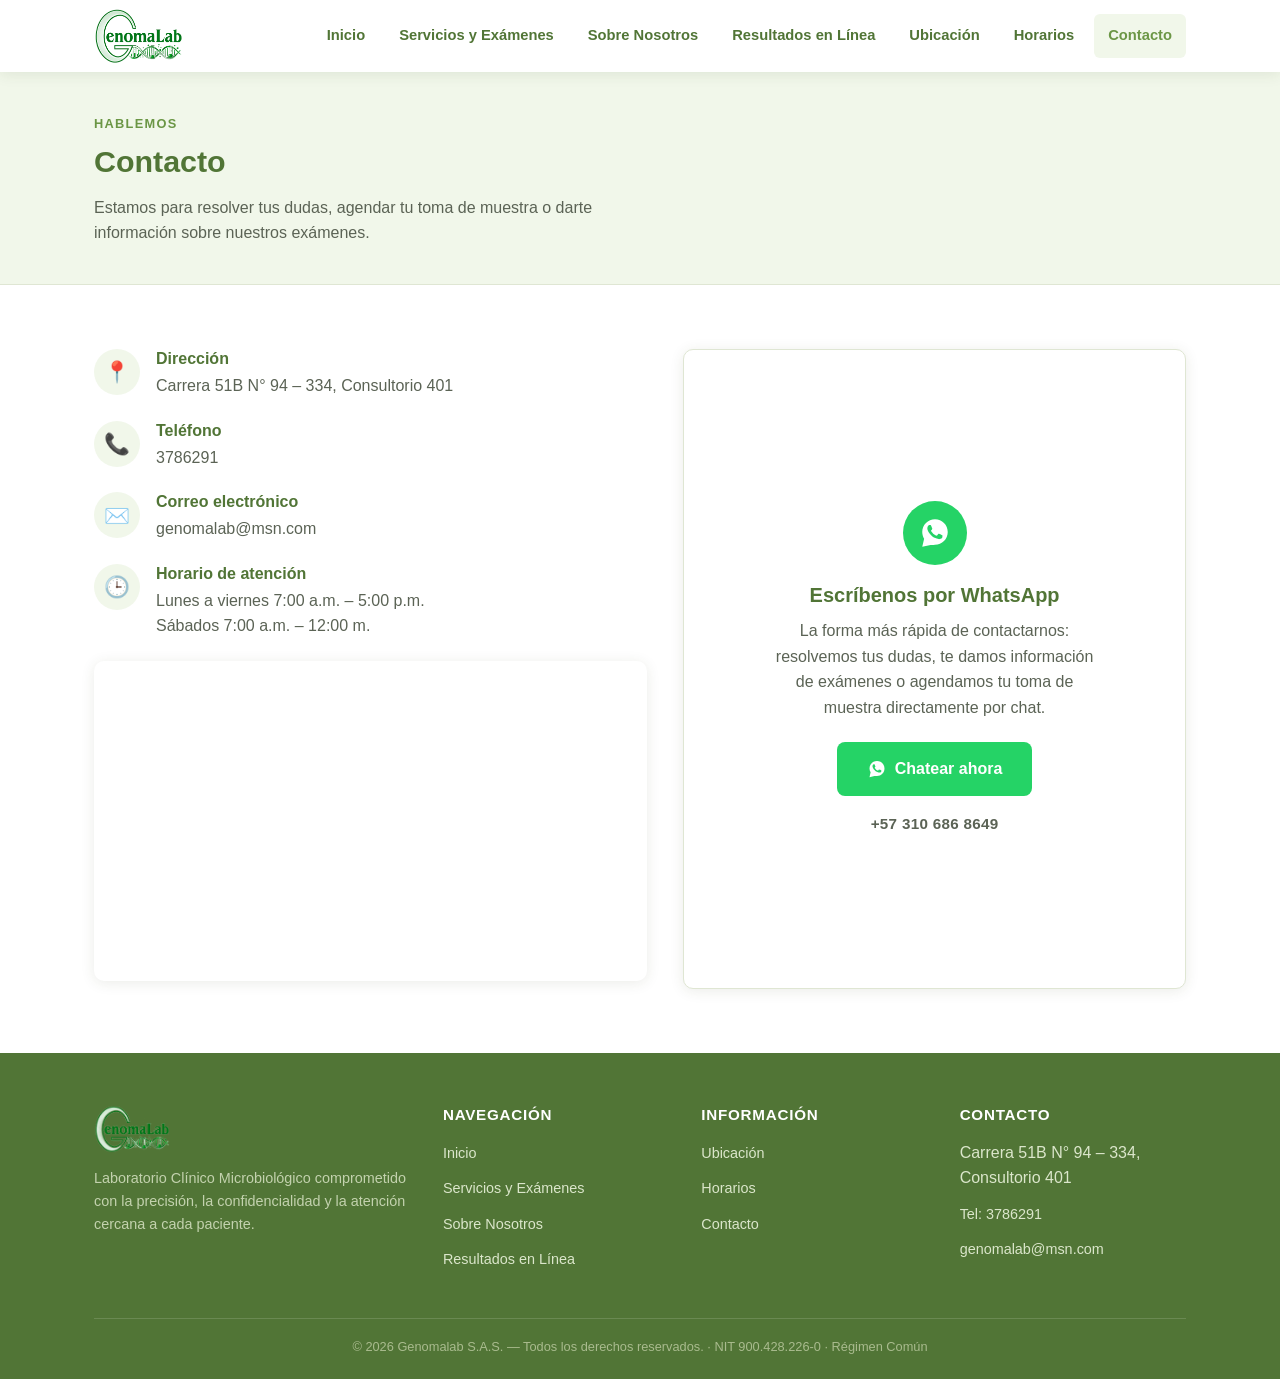
==== contacto.html @ b73cd080 "Add files via upload" ====
<!DOCTYPE html>
<html lang="es">
<head>
<meta charset="UTF-8">
<meta name="viewport" content="width=device-width, initial-scale=1.0">
<title>Contacto | Genomalab S.A.S.</title>
<meta name="description" content="Contáctanos: Carrera 51B N° 94 – 334, Consultorio 401. Teléfono 3786291. Correo genomalab@msn.com.">
<link rel="stylesheet" href="css/style.css">
</head>
<body>
  <header class="site-header">
    <div class="nav-wrap">
      <a href="index.html" class="brand">
        <img src="img/genomalab_logo.png" alt="Genomalab S.A.S. — Laboratorio Clínico Microbiológico">
      </a>
      <input type="checkbox" id="nav-toggle" class="nav-toggle">
      <label for="nav-toggle" class="nav-toggle-label" aria-label="Abrir menú"><span></span></label>
      <nav class="main-nav">
        <ul>
          <li><a href="index.html">Inicio</a></li>
          <li><a href="servicios.html">Servicios y Exámenes</a></li>
          <li><a href="sobre-nosotros.html">Sobre Nosotros</a></li>
          <li><a href="resultados.html">Resultados en Línea</a></li>
          <li><a href="ubicacion.html">Ubicación</a></li>
          <li><a href="horarios.html">Horarios</a></li>
          <li><a href="contacto.html" class="active">Contacto</a></li>
        </ul>
      </nav>
    </div>
  </header>


  <div class="page-hero">
    <div class="container">
      <span class="eyebrow">Hablemos</span>
      <h1>Contacto</h1>
      <p>Estamos para resolver tus dudas, agendar tu toma de muestra o darte información sobre nuestros exámenes.</p>
    </div>
  </div>

  <section>
    <div class="container contact-grid">
      <div>
        <div class="contact-item">
          <div class="icon-badge">📍</div>
          <div><h4>Dirección</h4><p>Carrera 51B N° 94 – 334, Consultorio 401</p></div>
        </div>
        <div class="contact-item">
          <div class="icon-badge">📞</div>
          <div><h4>Teléfono</h4><p><a href="tel:3786291">3786291</a></p></div>
        </div>
        <div class="contact-item">
          <div class="icon-badge">✉️</div>
          <div><h4>Correo electrónico</h4><p><a href="mailto:genomalab@msn.com">genomalab@msn.com</a></p></div>
        </div>
        <div class="contact-item">
          <div class="icon-badge">🕒</div>
          <div><h4>Horario de atención</h4><p>Lunes a viernes 7:00 a.m. – 5:00 p.m.<br>Sábados 7:00 a.m. – 12:00 m.</p></div>
        </div>
        <iframe class="map-frame" loading="lazy" src="https://maps.google.com/maps?q=Carrera+51B+N°+94+–+334,+Consultorio+401&output=embed"></iframe>
      </div>

      <div class="whatsapp-box">
        <div class="whatsapp-icon">
          <svg viewBox="0 0 32 32" width="34" height="34" fill="#ffffff" aria-hidden="true">
            <path d="M16.004 3C9.377 3 4 8.373 4 15c0 2.32.65 4.487 1.777 6.33L4 29l7.86-1.74A11.93 11.93 0 0 0 16.004 27C22.63 27 28 21.627 28 15S22.63 3 16.004 3zm6.98 16.98c-.297.836-1.47 1.53-2.4 1.73-.638.135-1.47.243-4.27-.916-3.58-1.483-5.89-5.09-6.07-5.327-.177-.237-1.45-1.93-1.45-3.68 0-1.75.914-2.61 1.24-2.968.297-.327.65-.41.866-.41.216 0 .433.002.622.012.2.01.468-.076.732.56.297.71 1.01 2.462 1.098 2.64.09.178.15.386.03.622-.118.237-.178.386-.35.593-.178.208-.373.463-.532.622-.178.178-.363.373-.157.73.208.356.923 1.523 1.982 2.466 1.363 1.215 2.51 1.59 2.866 1.77.356.178.564.148.77-.09.208-.237.888-1.037 1.126-1.393.237-.356.474-.297.8-.178.327.118 2.078.98 2.434 1.158.356.178.593.267.68.416.09.148.09.85-.207 1.686z"/>
          </svg>
        </div>
        <h3>Escríbenos por WhatsApp</h3>
        <p>La forma más rápida de contactarnos: resolvemos tus dudas, te damos información de exámenes o agendamos tu toma de muestra directamente por chat.</p>
        <a href="https://wa.me/573106868649?text=Hola%20Genomalab%2C%20quisiera%20obtener%20informaci%C3%B3n%20sobre%20sus%20servicios." target="_blank" rel="noopener" class="btn btn-whatsapp">
          <svg viewBox="0 0 32 32" width="20" height="20" fill="currentColor" aria-hidden="true" style="vertical-align:-4px;margin-right:8px;">
            <path d="M16.004 3C9.377 3 4 8.373 4 15c0 2.32.65 4.487 1.777 6.33L4 29l7.86-1.74A11.93 11.93 0 0 0 16.004 27C22.63 27 28 21.627 28 15S22.63 3 16.004 3zm6.98 16.98c-.297.836-1.47 1.53-2.4 1.73-.638.135-1.47.243-4.27-.916-3.58-1.483-5.89-5.09-6.07-5.327-.177-.237-1.45-1.93-1.45-3.68 0-1.75.914-2.61 1.24-2.968.297-.327.65-.41.866-.41.216 0 .433.002.622.012.2.01.468-.076.732.56.297.71 1.01 2.462 1.098 2.64.09.178.15.386.03.622-.118.237-.178.386-.35.593-.178.208-.373.463-.532.622-.178.178-.363.373-.157.73.208.356.923 1.523 1.982 2.466 1.363 1.215 2.51 1.59 2.866 1.77.356.178.564.148.77-.09.208-.237.888-1.037 1.126-1.393.237-.356.474-.297.8-.178.327.118 2.078.98 2.434 1.158.356.178.593.267.68.416.09.148.09.85-.207 1.686z"/>
          </svg>
          Chatear ahora
        </a>
        <p class="whatsapp-number">+57 310 686 8649</p>
      </div>
    </div>
  </section>

  <footer>
    <div class="container">
      <div class="footer-grid">
        <div>
          <div class="brand">
            <img src="img/genomalab_logo.png" alt="Genomalab S.A.S.">
          </div>
          <p>Laboratorio Clínico Microbiológico comprometido con la precisión, la confidencialidad y la atención cercana a cada paciente.</p>
        </div>
        <div>
          <h4>Navegación</h4>
          <ul>
            <li><a href="index.html">Inicio</a></li>
            <li><a href="servicios.html">Servicios y Exámenes</a></li>
            <li><a href="sobre-nosotros.html">Sobre Nosotros</a></li>
            <li><a href="resultados.html">Resultados en Línea</a></li>
          </ul>
        </div>
        <div>
          <h4>Información</h4>
          <ul>
            <li><a href="ubicacion.html">Ubicación</a></li>
            <li><a href="horarios.html">Horarios</a></li>
            <li><a href="contacto.html">Contacto</a></li>
          </ul>
        </div>
        <div>
          <h4>Contacto</h4>
          <ul>
            <li>Carrera 51B N° 94 – 334, Consultorio 401</li>
            <li><a href="tel:3786291">Tel: 3786291</a></li>
            <li><a href="mailto:genomalab@msn.com">genomalab@msn.com</a></li>
          </ul>
        </div>
      </div>
      <div class="footer-bottom">
        &copy; 2026 Genomalab S.A.S. — Todos los derechos reservados. · NIT 900.428.226-0 · Régimen Común
      </div>
    </div>
  </footer>

</body>
</html>
---- css/style.css ----
/* ===== Genomalab S.A.S. — hoja de estilos ===== */
:root{
  --primary:#8fb868;
  --primary-dark:#6b9645;
  --primary-darker:#517536;
  --primary-light:#f1f7ea;
  --primary-lighter:#fafcf6;
  --text:#2b3420;
  --gray:#5b6355;
  --white:#ffffff;
  --border:#dfe6d3;
  --shadow:0 2px 14px rgba(55,72,31,0.10);
  --radius:10px;
}

*{box-sizing:border-box;}
html{scroll-behavior:smooth;}
body{
  margin:0;
  font-family:'Segoe UI',Roboto,Helvetica,Arial,sans-serif;
  color:var(--text);
  background:var(--white);
  line-height:1.6;
}
img{max-width:100%;display:block;}
a{color:inherit;text-decoration:none;}
ul{margin:0;padding:0;}
h1,h2,h3,h4{margin:0 0 .5em 0;line-height:1.25;color:var(--primary-darker);}
p{margin:0 0 1em 0;}
.container{max-width:1140px;margin:0 auto;padding:0 24px;}

/* ---------- Header ---------- */
.site-header{
  position:sticky;top:0;z-index:100;
  background:var(--white);
  box-shadow:var(--shadow);
}
.nav-wrap{
  display:flex;align-items:center;justify-content:space-between;
  max-width:1140px;margin:0 auto;padding:8px 24px;
}
.brand{display:flex;align-items:center;gap:10px;}
.brand img{height:56px;width:auto;}
.brand-text{display:none;}

.nav-toggle{display:none;}
.nav-toggle-label{
  display:none;
  cursor:pointer;
  padding:8px;
}
.nav-toggle-label span,
.nav-toggle-label span::before,
.nav-toggle-label span::after{
  display:block;width:26px;height:3px;background:var(--primary-darker);
  border-radius:2px;position:relative;transition:.2s;
}
.nav-toggle-label span::before{content:"";position:absolute;top:-8px;}
.nav-toggle-label span::after{content:"";position:absolute;top:8px;}

nav.main-nav ul{
  display:flex;gap:6px;list-style:none;flex-wrap:wrap;
}
nav.main-nav a{
  display:block;
  padding:10px 14px;
  font-weight:600;
  font-size:.92rem;
  color:var(--primary-darker);
  border-radius:6px;
  transition:.15s;
}
nav.main-nav a:hover,
nav.main-nav a.active{
  background:var(--primary-light);
  color:var(--primary-dark);
}

@media (max-width:900px){
  .nav-toggle-label{display:block;}
  nav.main-nav{
    width:100%;
    max-height:0;
    overflow:hidden;
    transition:max-height .3s ease;
  }
  nav.main-nav ul{flex-direction:column;padding:6px 0 14px 0;}
  .nav-toggle:checked ~ nav.main-nav{max-height:600px;}
  .nav-wrap{flex-wrap:wrap;}
}

/* ---------- Hero ---------- */
.hero{
  background:linear-gradient(135deg,var(--primary-darker),var(--primary-dark) 55%,var(--primary));
  color:var(--white);
  padding:72px 0;
}
.hero .container{display:flex;align-items:center;gap:48px;flex-wrap:wrap;}
.hero-text{flex:1 1 380px;}
.hero-text-centered{flex:1 1 100%;max-width:720px;margin:0 auto;text-align:center;}
.hero-text-centered p{margin-left:auto;margin-right:auto;}
.hero-text-centered .hero-cta{justify-content:center;}
.hero-text .eyebrow{
  text-transform:uppercase;letter-spacing:.12em;font-size:.8rem;
  color:#d7e6c3;font-weight:700;margin-bottom:10px;display:block;
}
.hero-text h1{color:var(--white);font-size:2.3rem;margin-bottom:14px;}
.hero-text p{color:#eaf1e0;font-size:1.05rem;max-width:52ch;}
.hero-logo{flex:0 1 320px;background:var(--white);padding:22px;border-radius:14px;box-shadow:0 10px 30px rgba(0,0,0,.18);}

.btn{
  display:inline-block;padding:12px 22px;border-radius:8px;font-weight:700;
  font-size:.95rem;cursor:pointer;border:2px solid transparent;transition:.15s;
}
.btn-primary{background:var(--white);color:var(--primary-dark);}
.btn-primary:hover{background:var(--primary-light);}
.btn-outline{border-color:var(--white);color:var(--white);}
.btn-outline:hover{background:rgba(255,255,255,.12);}
.btn-solid{background:var(--primary);color:var(--white);}
.btn-solid:hover{background:var(--primary-dark);}
.hero-cta{margin-top:24px;display:flex;gap:14px;flex-wrap:wrap;}

/* ---------- Sections ---------- */
section{padding:64px 0;}
.section-alt{background:var(--primary-lighter);}
.section-header{text-align:center;max-width:640px;margin:0 auto 40px auto;}
.section-header .eyebrow{
  text-transform:uppercase;letter-spacing:.1em;font-size:.78rem;
  color:var(--primary);font-weight:700;
}
.section-header h2{font-size:1.9rem;}
.section-header p{color:var(--gray);}

/* card grid */
.grid{display:grid;gap:22px;}
.grid-3{grid-template-columns:repeat(3,1fr);}
.grid-4{grid-template-columns:repeat(4,1fr);}
.grid-2{grid-template-columns:repeat(2,1fr);}
@media (max-width:860px){.grid-3,.grid-4,.grid-2{grid-template-columns:1fr 1fr;}}
@media (max-width:560px){.grid-3,.grid-4,.grid-2{grid-template-columns:1fr;}}

.card{
  background:var(--white);
  border:1px solid var(--border);
  border-radius:var(--radius);
  padding:26px 22px;
  box-shadow:var(--shadow);
}
.card h3{font-size:1.08rem;}
.card p{color:var(--gray);font-size:.94rem;margin-bottom:0;}
.icon-badge{
  width:46px;height:46px;border-radius:50%;
  background:var(--primary-light);color:var(--primary-dark);
  display:flex;align-items:center;justify-content:center;
  font-size:1.3rem;margin-bottom:14px;
}

.service-card{
  background:var(--primary-lighter);
  border:1px solid var(--border);
  border-radius:var(--radius);
  padding:18px 20px;
  font-weight:600;
  color:var(--primary-darker);
  font-size:.95rem;
}
.service-card a{display:block;}
.service-card:hover{background:var(--primary-light);}

/* accordion (details/summary) */
.accordion{border:1px solid var(--border);border-radius:var(--radius);overflow:hidden;margin-bottom:14px;background:var(--white);}
.accordion summary{
  cursor:pointer;list-style:none;padding:18px 22px;font-weight:700;
  color:var(--primary-darker);background:var(--primary-lighter);
  display:flex;justify-content:space-between;align-items:center;
  font-size:1.02rem;
}
.accordion summary::-webkit-details-marker{display:none;}
.accordion summary::after{content:"+";font-size:1.4rem;color:var(--primary);}
.accordion[open] summary::after{content:"–";}
.accordion .accordion-body{padding:18px 24px 22px 24px;}
.accordion ul{columns:2;column-gap:32px;list-style:none;}
@media (max-width:640px){.accordion ul{columns:1;}}
.accordion li{
  padding:7px 0 7px 22px;position:relative;font-size:.95rem;color:var(--text);
  break-inside:avoid;
}
.accordion li::before{
  content:"";position:absolute;left:0;top:15px;width:8px;height:8px;
  background:var(--primary);border-radius:50%;
}

/* info list simple */
.check-list{list-style:none;}
.check-list li{padding:6px 0 6px 26px;position:relative;}
.check-list li::before{
  content:"✓";position:absolute;left:0;top:5px;color:var(--primary);font-weight:900;
}

/* table */
table.schedule{width:100%;border-collapse:collapse;background:var(--white);border-radius:var(--radius);overflow:hidden;box-shadow:var(--shadow);}
table.schedule th,table.schedule td{padding:16px 20px;text-align:left;border-bottom:1px solid var(--border);}
table.schedule th{background:var(--primary);color:var(--white);font-size:.9rem;text-transform:uppercase;letter-spacing:.05em;}
table.schedule tr:last-child td{border-bottom:none;}
table.schedule td:first-child{font-weight:700;color:var(--primary-darker);}

/* contact */
.contact-grid{display:grid;grid-template-columns:1.1fr 1fr;gap:36px;}
@media (max-width:860px){.contact-grid{grid-template-columns:1fr;}}
.contact-item{display:flex;gap:16px;margin-bottom:22px;}
.contact-item .icon-badge{flex-shrink:0;margin-bottom:0;}
.contact-item h4{margin-bottom:4px;font-size:1rem;}
.contact-item p{margin:0;color:var(--gray);}
.map-frame{border:0;width:100%;height:320px;border-radius:var(--radius);box-shadow:var(--shadow);}

.form-box{background:var(--white);border:1px solid var(--border);border-radius:var(--radius);padding:28px;box-shadow:var(--shadow);}
.form-box label{display:block;font-weight:700;font-size:.88rem;margin:14px 0 6px 0;color:var(--primary-darker);}
.form-box label:first-child{margin-top:0;}
.form-box input,.form-box select,.form-box textarea{
  width:100%;padding:11px 13px;border:1px solid var(--border);border-radius:7px;
  font-family:inherit;font-size:.95rem;background:var(--primary-lighter);
}
.form-box textarea{resize:vertical;min-height:110px;}
.form-box .btn{margin-top:18px;width:100%;text-align:center;border:none;}

/* whatsapp card */
.whatsapp-box{
  background:var(--white);border:1px solid var(--border);border-radius:var(--radius);
  padding:40px 32px;box-shadow:var(--shadow);text-align:center;
  display:flex;flex-direction:column;align-items:center;justify-content:center;
}
.whatsapp-icon{
  width:64px;height:64px;border-radius:50%;background:#25D366;
  display:flex;align-items:center;justify-content:center;margin-bottom:18px;
}
.whatsapp-box h3{font-size:1.25rem;}
.whatsapp-box p{color:var(--gray);max-width:36ch;}
.btn-whatsapp{
  background:#25D366;color:#ffffff;border:none;padding:14px 30px;font-size:1rem;
  display:inline-flex;align-items:center;justify-content:center;margin-top:6px;
}
.btn-whatsapp:hover{background:#1DA851;}
.whatsapp-number{
  margin-top:16px;margin-bottom:0;font-weight:700;color:var(--primary-darker);
  font-size:.95rem;letter-spacing:.02em;
}

/* banner CTA */
.cta-banner{
  background:var(--primary-dark);color:var(--white);
  padding:46px 0;text-align:center;
}
.cta-banner h2{color:var(--white);margin-bottom:10px;}
.cta-banner p{color:#e4edd8;margin-bottom:24px;}

/* steps */
.steps{counter-reset:step;}
.step{display:flex;gap:18px;margin-bottom:26px;}
.step .num{
  counter-increment:step;flex-shrink:0;
  width:42px;height:42px;border-radius:50%;background:var(--primary);color:var(--white);
  display:flex;align-items:center;justify-content:center;font-weight:800;font-size:1.05rem;
}
.step .num::before{content:counter(step);}
.step h4{margin-bottom:4px;}
.step p{color:var(--gray);margin:0;}

.notice{
  background:var(--primary-light);border-left:4px solid var(--primary);
  padding:16px 20px;border-radius:0 8px 8px 0;color:var(--primary-darker);font-size:.95rem;
}

/* breadcrumb / page header */
.page-hero{
  background:var(--primary-light);
  padding:38px 0;
  border-bottom:1px solid var(--border);
}
.page-hero .eyebrow{color:var(--primary-dark);font-weight:700;text-transform:uppercase;font-size:.8rem;letter-spacing:.1em;}
.page-hero h1{font-size:1.9rem;margin-top:6px;}
.page-hero p{color:var(--gray);max-width:60ch;margin-bottom:0;}

/* footer */
footer{background:var(--primary-darker);color:#dbe6cb;padding:52px 0 22px 0;}
.footer-grid{display:grid;grid-template-columns:1.4fr 1fr 1fr 1fr;gap:32px;margin-bottom:36px;}
@media (max-width:860px){.footer-grid{grid-template-columns:1fr 1fr;}}
@media (max-width:560px){.footer-grid{grid-template-columns:1fr;}}
footer h4{color:var(--white);font-size:.95rem;text-transform:uppercase;letter-spacing:.05em;margin-bottom:16px;}
footer .brand img{height:48px;margin-bottom:14px;}
footer p{color:#c3d2ae;font-size:.9rem;}
footer ul{list-style:none;}
footer ul li{margin-bottom:10px;}
footer a{color:#dbe6cb;font-size:.9rem;}
footer a:hover{color:var(--white);text-decoration:underline;}
.footer-bottom{
  border-top:1px solid rgba(255,255,255,.14);
  padding-top:18px;text-align:center;font-size:.8rem;color:#a9bb8e;
}

.social-row{display:flex;gap:10px;margin-top:6px;}
.social-row a{
  width:36px;height:36px;border-radius:50%;background:rgba(255,255,255,.1);
  display:flex;align-items:center;justify-content:center;font-size:.9rem;
}
.social-row a:hover{background:var(--primary);}
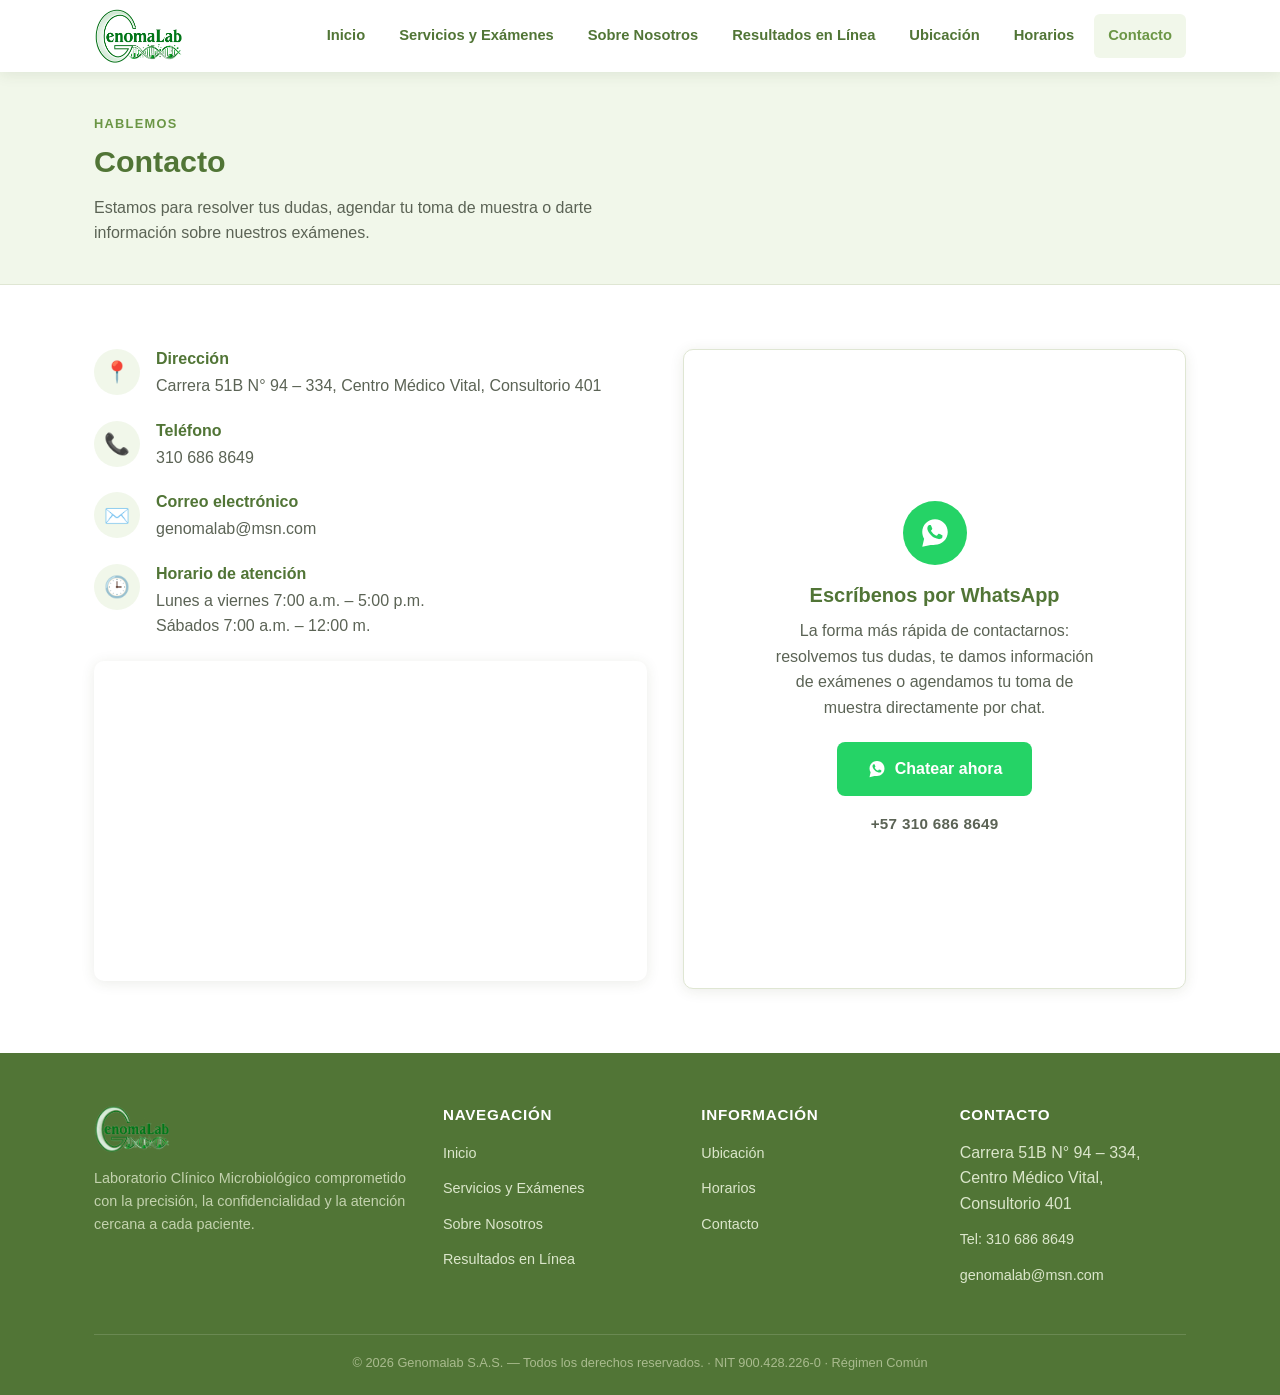
==== commit 4437a1a4: "Add files via upload" ====
--- a/contacto.html
+++ b/contacto.html
@@ -4,7 +4,7 @@
 <meta charset="UTF-8">
 <meta name="viewport" content="width=device-width, initial-scale=1.0">
 <title>Contacto | Genomalab S.A.S.</title>
-<meta name="description" content="Contáctanos: Carrera 51B N° 94 – 334, Consultorio 401. Teléfono 3786291. Correo genomalab@msn.com.">
+<meta name="description" content="Contáctanos: Carrera 51B N° 94 – 334, Centro Médico Vital, Consultorio 401. Teléfono 310 686 8649. Correo genomalab@msn.com.">
 <link rel="stylesheet" href="css/style.css">
 </head>
 <body>
@@ -43,11 +43,11 @@
       <div>
         <div class="contact-item">
           <div class="icon-badge">📍</div>
-          <div><h4>Dirección</h4><p>Carrera 51B N° 94 – 334, Consultorio 401</p></div>
+          <div><h4>Dirección</h4><p>Carrera 51B N° 94 – 334, Centro Médico Vital, Consultorio 401</p></div>
         </div>
         <div class="contact-item">
           <div class="icon-badge">📞</div>
-          <div><h4>Teléfono</h4><p><a href="tel:3786291">3786291</a></p></div>
+          <div><h4>Teléfono</h4><p><a href="tel:+573106868649">310 686 8649</a></p></div>
         </div>
         <div class="contact-item">
           <div class="icon-badge">✉️</div>
@@ -57,7 +57,7 @@
           <div class="icon-badge">🕒</div>
           <div><h4>Horario de atención</h4><p>Lunes a viernes 7:00 a.m. – 5:00 p.m.<br>Sábados 7:00 a.m. – 12:00 m.</p></div>
         </div>
-        <iframe class="map-frame" loading="lazy" src="https://maps.google.com/maps?q=Carrera+51B+N°+94+–+334,+Consultorio+401&output=embed"></iframe>
+        <iframe class="map-frame" loading="lazy" src="https://maps.google.com/maps?q=Centro%20M%C3%A9dico%20Vital%2C%20Carrera%2051B%20N%C2%B0%2094-334%2C%20Barranquilla%2C%20Colombia&output=embed"></iframe>
       </div>
 
       <div class="whatsapp-box">
@@ -108,8 +108,8 @@
         <div>
           <h4>Contacto</h4>
           <ul>
-            <li>Carrera 51B N° 94 – 334, Consultorio 401</li>
-            <li><a href="tel:3786291">Tel: 3786291</a></li>
+            <li>Carrera 51B N° 94 – 334, Centro Médico Vital, Consultorio 401</li>
+            <li><a href="tel:+573106868649">Tel: 310 686 8649</a></li>
             <li><a href="mailto:genomalab@msn.com">genomalab@msn.com</a></li>
           </ul>
         </div>
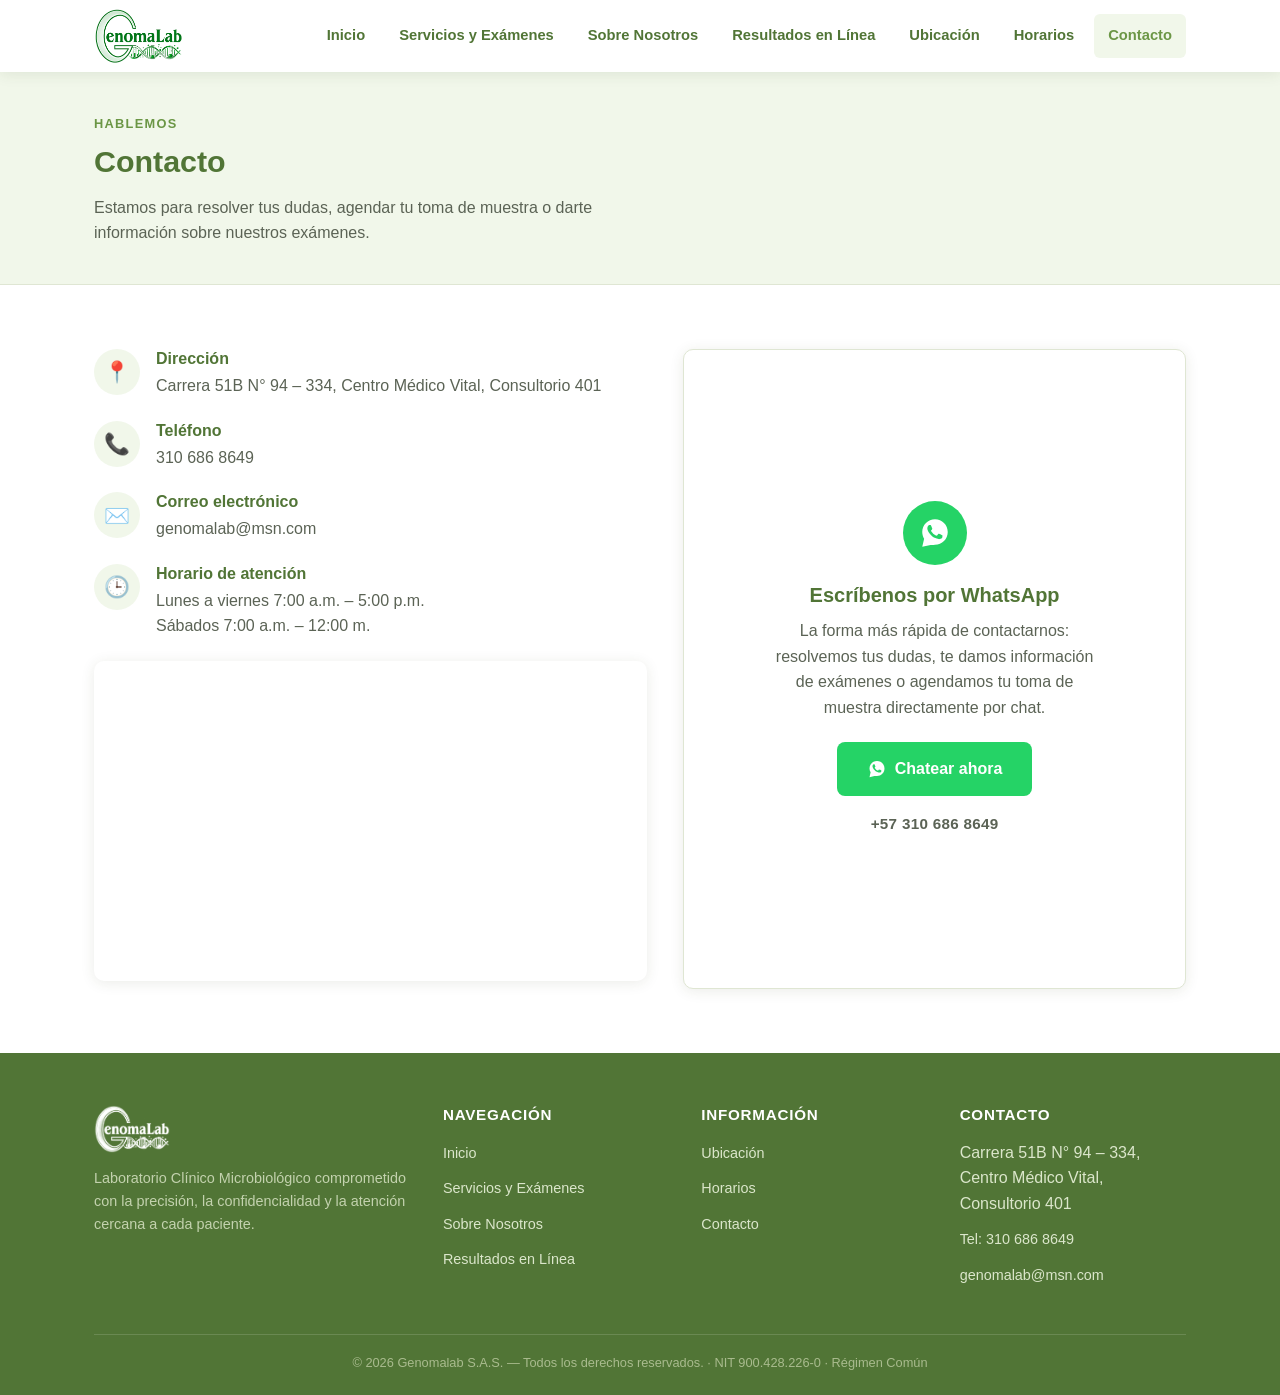
==== commit e000127c: "Add files via upload" ====
--- a/contacto.html
+++ b/contacto.html
@@ -84,7 +84,7 @@
       <div class="footer-grid">
         <div>
           <div class="brand">
-            <img src="img/genomalab_logo.png" alt="Genomalab S.A.S.">
+            <img src="img/genomalab_logo_white.png" alt="Genomalab S.A.S.">
           </div>
           <p>Laboratorio Clínico Microbiológico comprometido con la precisión, la confidencialidad y la atención cercana a cada paciente.</p>
         </div>
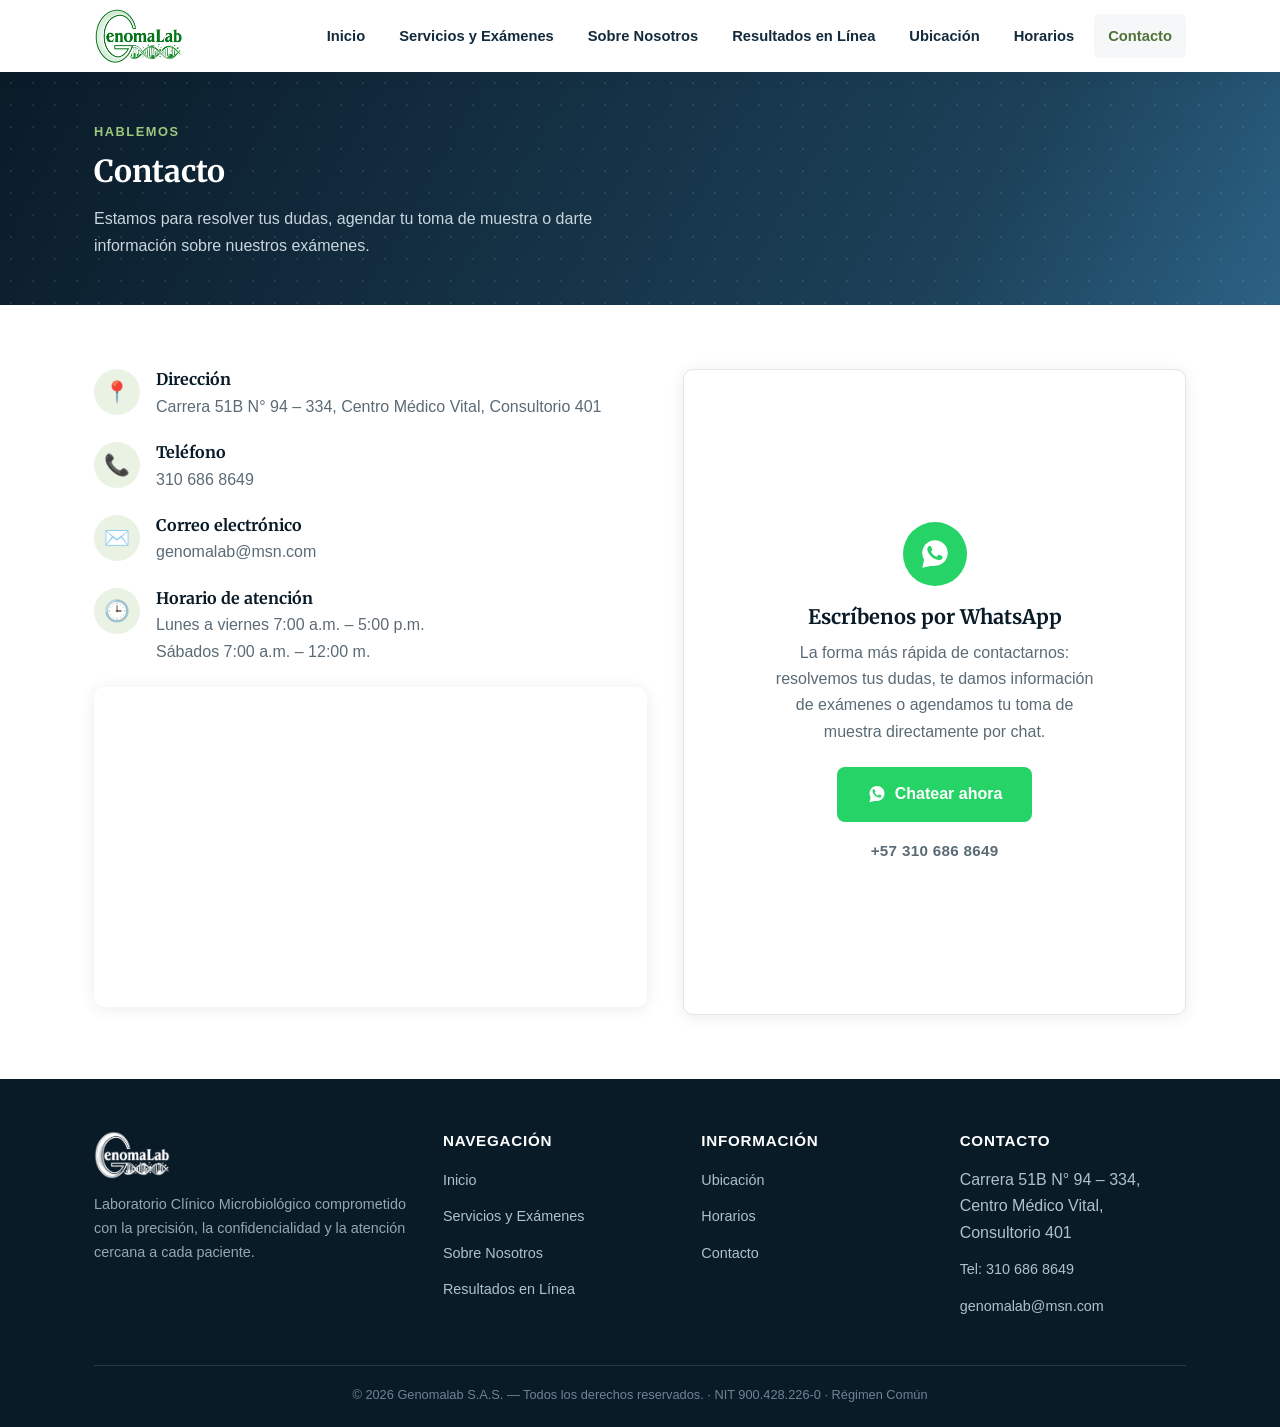
==== commit 1d3f7b9a: "Add files via upload" ====
--- a/contacto.html
+++ b/contacto.html
@@ -5,6 +5,9 @@
 <meta name="viewport" content="width=device-width, initial-scale=1.0">
 <title>Contacto | Genomalab S.A.S.</title>
 <meta name="description" content="Contáctanos: Carrera 51B N° 94 – 334, Centro Médico Vital, Consultorio 401. Teléfono 310 686 8649. Correo genomalab@msn.com.">
+<link rel="preconnect" href="https://fonts.googleapis.com">
+<link rel="preconnect" href="https://fonts.gstatic.com" crossorigin>
+<link href="https://fonts.googleapis.com/css2?family=Merriweather:wght@400;700;900&display=swap" rel="stylesheet">
 <link rel="stylesheet" href="css/style.css">
 </head>
 <body>
--- a/css/style.css
+++ b/css/style.css
@@ -1,16 +1,22 @@
 /* ===== Genomalab S.A.S. — hoja de estilos ===== */
 :root{
-  --primary:#8fb868;
-  --primary-dark:#6b9645;
-  --primary-darker:#517536;
-  --primary-light:#f1f7ea;
-  --primary-lighter:#fafcf6;
-  --text:#2b3420;
-  --gray:#5b6355;
+  --navy-900:#0A1B28;
+  --navy-800:#122A3C;
+  --navy-700:#1C4159;
+  --navy-600:#2C6285;
+  --green:#6FA85A;
+  --green-dark:#4F7235;
+  --green-light:#EAF2E4;
+  --gray-50:#F5F7F9;
+  --gray-100:#E7EBEE;
+  --text:#18242E;
+  --gray:#5B6B76;
   --white:#ffffff;
-  --border:#dfe6d3;
-  --shadow:0 2px 14px rgba(55,72,31,0.10);
+  --border:#E1E6EA;
+  --shadow:0 2px 16px rgba(10,27,40,0.08);
+  --shadow-lg:0 18px 40px rgba(10,27,40,0.22);
   --radius:10px;
+  --font-head:'Merriweather', Georgia, 'Times New Roman', serif;
 }
 
 *{box-sizing:border-box;}
@@ -20,14 +26,26 @@
   font-family:'Segoe UI',Roboto,Helvetica,Arial,sans-serif;
   color:var(--text);
   background:var(--white);
-  line-height:1.6;
+  line-height:1.65;
 }
 img{max-width:100%;display:block;}
 a{color:inherit;text-decoration:none;}
 ul{margin:0;padding:0;}
-h1,h2,h3,h4{margin:0 0 .5em 0;line-height:1.25;color:var(--primary-darker);}
+h1,h2,h3,h4{margin:0 0 .5em 0;line-height:1.28;color:var(--navy-900);font-family:var(--font-head);font-weight:700;}
 p{margin:0 0 1em 0;}
 .container{max-width:1140px;margin:0 auto;padding:0 24px;}
+
+/* dot-pattern texture utilities (used instead of flat white/solid backgrounds) */
+.pattern-dark{
+  background-image:
+    radial-gradient(rgba(255,255,255,0.10) 1px, transparent 1px);
+  background-size:22px 22px;
+}
+.pattern-light{
+  background-image:
+    radial-gradient(rgba(10,27,40,0.06) 1px, transparent 1px);
+  background-size:22px 22px;
+}
 
 /* ---------- Header ---------- */
 .site-header{
@@ -52,7 +70,7 @@
 .nav-toggle-label span,
 .nav-toggle-label span::before,
 .nav-toggle-label span::after{
-  display:block;width:26px;height:3px;background:var(--primary-darker);
+  display:block;width:26px;height:3px;background:var(--navy-900);
   border-radius:2px;position:relative;transition:.2s;
 }
 .nav-toggle-label span::before{content:"";position:absolute;top:-8px;}
@@ -66,14 +84,14 @@
   padding:10px 14px;
   font-weight:600;
   font-size:.92rem;
-  color:var(--primary-darker);
+  color:var(--navy-800);
   border-radius:6px;
   transition:.15s;
 }
 nav.main-nav a:hover,
 nav.main-nav a.active{
-  background:var(--primary-light);
-  color:var(--primary-dark);
+  background:var(--gray-50);
+  color:var(--green-dark);
 }
 
 @media (max-width:900px){
@@ -91,45 +109,63 @@
 
 /* ---------- Hero ---------- */
 .hero{
-  background:linear-gradient(135deg,var(--primary-darker),var(--primary-dark) 55%,var(--primary));
+  position:relative;
+  overflow:hidden;
+  background:
+    linear-gradient(rgba(9,24,36,0.72), rgba(9,24,36,0.72)),
+    url("../img/hero-lab.jpg") center 35%/cover no-repeat;
   color:var(--white);
-  padding:72px 0;
-}
-.hero .container{display:flex;align-items:center;gap:48px;flex-wrap:wrap;}
+  padding:100px 0;
+}
+.hero-helix{
+  position:absolute;
+  top:-60px;
+  right:2%;
+  height:130%;
+  width:auto;
+  color:var(--white);
+  opacity:.12;
+  pointer-events:none;
+}
+.hero-helix.accent{color:var(--green);}
+@media (max-width:780px){ .hero-helix{display:none;} }
+
+.hero .container{position:relative;z-index:1;display:flex;align-items:center;gap:48px;flex-wrap:wrap;}
 .hero-text{flex:1 1 380px;}
-.hero-text-centered{flex:1 1 100%;max-width:720px;margin:0 auto;text-align:center;}
+.hero-text-centered{flex:1 1 100%;max-width:760px;margin:0 auto;text-align:center;}
 .hero-text-centered p{margin-left:auto;margin-right:auto;}
 .hero-text-centered .hero-cta{justify-content:center;}
 .hero-text .eyebrow{
-  text-transform:uppercase;letter-spacing:.12em;font-size:.8rem;
-  color:#d7e6c3;font-weight:700;margin-bottom:10px;display:block;
-}
-.hero-text h1{color:var(--white);font-size:2.3rem;margin-bottom:14px;}
-.hero-text p{color:#eaf1e0;font-size:1.05rem;max-width:52ch;}
-.hero-logo{flex:0 1 320px;background:var(--white);padding:22px;border-radius:14px;box-shadow:0 10px 30px rgba(0,0,0,.18);}
+  text-transform:uppercase;letter-spacing:.14em;font-size:.8rem;
+  color:#9AC97E;font-weight:700;margin-bottom:12px;display:block;
+}
+.hero-text h1{color:var(--white);font-size:2.4rem;margin-bottom:16px;}
+.hero-text p{color:#C9D6DE;font-size:1.06rem;max-width:54ch;}
+.hero-logo{flex:0 1 320px;background:var(--white);padding:22px;border-radius:14px;box-shadow:var(--shadow-lg);}
 
 .btn{
-  display:inline-block;padding:12px 22px;border-radius:8px;font-weight:700;
+  display:inline-block;padding:13px 24px;border-radius:8px;font-weight:700;
   font-size:.95rem;cursor:pointer;border:2px solid transparent;transition:.15s;
-}
-.btn-primary{background:var(--white);color:var(--primary-dark);}
-.btn-primary:hover{background:var(--primary-light);}
-.btn-outline{border-color:var(--white);color:var(--white);}
+  font-family:'Segoe UI',Roboto,Helvetica,Arial,sans-serif;
+}
+.btn-primary{background:var(--white);color:var(--navy-800);}
+.btn-primary:hover{background:var(--gray-50);}
+.btn-outline{border-color:rgba(255,255,255,.7);color:var(--white);}
 .btn-outline:hover{background:rgba(255,255,255,.12);}
-.btn-solid{background:var(--primary);color:var(--white);}
-.btn-solid:hover{background:var(--primary-dark);}
-.hero-cta{margin-top:24px;display:flex;gap:14px;flex-wrap:wrap;}
+.btn-solid{background:var(--green);color:var(--white);}
+.btn-solid:hover{background:var(--green-dark);}
+.hero-cta{margin-top:26px;display:flex;gap:14px;flex-wrap:wrap;}
 
 /* ---------- Sections ---------- */
 section{padding:64px 0;}
-.section-alt{background:var(--primary-lighter);}
+.section-alt{background:var(--gray-50);}
 .section-header{text-align:center;max-width:640px;margin:0 auto 40px auto;}
 .section-header .eyebrow{
-  text-transform:uppercase;letter-spacing:.1em;font-size:.78rem;
-  color:var(--primary);font-weight:700;
+  text-transform:uppercase;letter-spacing:.12em;font-size:.78rem;
+  color:var(--green-dark);font-weight:700;
 }
 .section-header h2{font-size:1.9rem;}
-.section-header p{color:var(--gray);}
+.section-header p{color:var(--gray);font-family:'Segoe UI',Roboto,Helvetica,Arial,sans-serif;}
 
 /* card grid */
 .grid{display:grid;gap:22px;}
@@ -147,36 +183,36 @@
   box-shadow:var(--shadow);
 }
 .card h3{font-size:1.08rem;}
-.card p{color:var(--gray);font-size:.94rem;margin-bottom:0;}
+.card p{color:var(--gray);font-size:.94rem;margin-bottom:0;font-family:'Segoe UI',Roboto,Helvetica,Arial,sans-serif;}
 .icon-badge{
   width:46px;height:46px;border-radius:50%;
-  background:var(--primary-light);color:var(--primary-dark);
+  background:var(--green-light);color:var(--green-dark);
   display:flex;align-items:center;justify-content:center;
   font-size:1.3rem;margin-bottom:14px;
 }
 
 .service-card{
-  background:var(--primary-lighter);
+  background:var(--gray-50);
   border:1px solid var(--border);
   border-radius:var(--radius);
   padding:18px 20px;
   font-weight:600;
-  color:var(--primary-darker);
+  color:var(--navy-800);
   font-size:.95rem;
 }
 .service-card a{display:block;}
-.service-card:hover{background:var(--primary-light);}
+.service-card:hover{background:var(--green-light);}
 
 /* accordion (details/summary) */
 .accordion{border:1px solid var(--border);border-radius:var(--radius);overflow:hidden;margin-bottom:14px;background:var(--white);}
 .accordion summary{
   cursor:pointer;list-style:none;padding:18px 22px;font-weight:700;
-  color:var(--primary-darker);background:var(--primary-lighter);
+  color:var(--navy-800);background:var(--gray-50);
   display:flex;justify-content:space-between;align-items:center;
-  font-size:1.02rem;
+  font-size:1.02rem;font-family:'Segoe UI',Roboto,Helvetica,Arial,sans-serif;
 }
 .accordion summary::-webkit-details-marker{display:none;}
-.accordion summary::after{content:"+";font-size:1.4rem;color:var(--primary);}
+.accordion summary::after{content:"+";font-size:1.4rem;color:var(--green-dark);}
 .accordion[open] summary::after{content:"–";}
 .accordion .accordion-body{padding:18px 24px 22px 24px;}
 .accordion ul{columns:2;column-gap:32px;list-style:none;}
@@ -187,22 +223,22 @@
 }
 .accordion li::before{
   content:"";position:absolute;left:0;top:15px;width:8px;height:8px;
-  background:var(--primary);border-radius:50%;
+  background:var(--green);border-radius:50%;
 }
 
 /* info list simple */
 .check-list{list-style:none;}
 .check-list li{padding:6px 0 6px 26px;position:relative;}
 .check-list li::before{
-  content:"✓";position:absolute;left:0;top:5px;color:var(--primary);font-weight:900;
+  content:"✓";position:absolute;left:0;top:5px;color:var(--green-dark);font-weight:900;
 }
 
 /* table */
 table.schedule{width:100%;border-collapse:collapse;background:var(--white);border-radius:var(--radius);overflow:hidden;box-shadow:var(--shadow);}
 table.schedule th,table.schedule td{padding:16px 20px;text-align:left;border-bottom:1px solid var(--border);}
-table.schedule th{background:var(--primary);color:var(--white);font-size:.9rem;text-transform:uppercase;letter-spacing:.05em;}
+table.schedule th{background:var(--navy-800);color:var(--white);font-size:.9rem;text-transform:uppercase;letter-spacing:.05em;font-weight:700;}
 table.schedule tr:last-child td{border-bottom:none;}
-table.schedule td:first-child{font-weight:700;color:var(--primary-darker);}
+table.schedule td:first-child{font-weight:700;color:var(--navy-800);}
 
 /* contact */
 .contact-grid{display:grid;grid-template-columns:1.1fr 1fr;gap:36px;}
@@ -210,15 +246,15 @@
 .contact-item{display:flex;gap:16px;margin-bottom:22px;}
 .contact-item .icon-badge{flex-shrink:0;margin-bottom:0;}
 .contact-item h4{margin-bottom:4px;font-size:1rem;}
-.contact-item p{margin:0;color:var(--gray);}
+.contact-item p{margin:0;color:var(--gray);font-family:'Segoe UI',Roboto,Helvetica,Arial,sans-serif;}
 .map-frame{border:0;width:100%;height:320px;border-radius:var(--radius);box-shadow:var(--shadow);}
 
 .form-box{background:var(--white);border:1px solid var(--border);border-radius:var(--radius);padding:28px;box-shadow:var(--shadow);}
-.form-box label{display:block;font-weight:700;font-size:.88rem;margin:14px 0 6px 0;color:var(--primary-darker);}
+.form-box label{display:block;font-weight:700;font-size:.88rem;margin:14px 0 6px 0;color:var(--navy-800);}
 .form-box label:first-child{margin-top:0;}
 .form-box input,.form-box select,.form-box textarea{
   width:100%;padding:11px 13px;border:1px solid var(--border);border-radius:7px;
-  font-family:inherit;font-size:.95rem;background:var(--primary-lighter);
+  font-family:inherit;font-size:.95rem;background:var(--gray-50);
 }
 .form-box textarea{resize:vertical;min-height:110px;}
 .form-box .btn{margin-top:18px;width:100%;text-align:center;border:none;}
@@ -234,67 +270,76 @@
   display:flex;align-items:center;justify-content:center;margin-bottom:18px;
 }
 .whatsapp-box h3{font-size:1.25rem;}
-.whatsapp-box p{color:var(--gray);max-width:36ch;}
+.whatsapp-box p{color:var(--gray);max-width:36ch;font-family:'Segoe UI',Roboto,Helvetica,Arial,sans-serif;}
 .btn-whatsapp{
   background:#25D366;color:#ffffff;border:none;padding:14px 30px;font-size:1rem;
   display:inline-flex;align-items:center;justify-content:center;margin-top:6px;
 }
 .btn-whatsapp:hover{background:#1DA851;}
 .whatsapp-number{
-  margin-top:16px;margin-bottom:0;font-weight:700;color:var(--primary-darker);
-  font-size:.95rem;letter-spacing:.02em;
+  margin-top:16px;margin-bottom:0;font-weight:700;color:var(--navy-800);
+  font-size:.95rem;letter-spacing:.02em;font-family:'Segoe UI',Roboto,Helvetica,Arial,sans-serif;
 }
 
 /* banner CTA */
 .cta-banner{
-  background:var(--primary-dark);color:var(--white);
-  padding:46px 0;text-align:center;
+  position:relative;overflow:hidden;
+  background:
+    radial-gradient(rgba(255,255,255,0.09) 1px, transparent 1px),
+    linear-gradient(120deg,var(--navy-900),var(--navy-700) 70%,var(--navy-600));
+  background-size:22px 22px, auto;
+  color:var(--white);
+  padding:52px 0;text-align:center;
 }
 .cta-banner h2{color:var(--white);margin-bottom:10px;}
-.cta-banner p{color:#e4edd8;margin-bottom:24px;}
+.cta-banner p{color:#C9D6DE;margin-bottom:26px;font-family:'Segoe UI',Roboto,Helvetica,Arial,sans-serif;}
 
 /* steps */
 .steps{counter-reset:step;}
 .step{display:flex;gap:18px;margin-bottom:26px;}
 .step .num{
   counter-increment:step;flex-shrink:0;
-  width:42px;height:42px;border-radius:50%;background:var(--primary);color:var(--white);
+  width:42px;height:42px;border-radius:50%;background:var(--green);color:var(--white);
   display:flex;align-items:center;justify-content:center;font-weight:800;font-size:1.05rem;
 }
 .step .num::before{content:counter(step);}
 .step h4{margin-bottom:4px;}
-.step p{color:var(--gray);margin:0;}
+.step p{color:var(--gray);margin:0;font-family:'Segoe UI',Roboto,Helvetica,Arial,sans-serif;}
 
 .notice{
-  background:var(--primary-light);border-left:4px solid var(--primary);
-  padding:16px 20px;border-radius:0 8px 8px 0;color:var(--primary-darker);font-size:.95rem;
+  background:var(--gray-50);border-left:4px solid var(--green);
+  padding:16px 20px;border-radius:0 8px 8px 0;color:var(--navy-800);font-size:.95rem;
 }
 
 /* breadcrumb / page header */
 .page-hero{
-  background:var(--primary-light);
-  padding:38px 0;
-  border-bottom:1px solid var(--border);
-}
-.page-hero .eyebrow{color:var(--primary-dark);font-weight:700;text-transform:uppercase;font-size:.8rem;letter-spacing:.1em;}
-.page-hero h1{font-size:1.9rem;margin-top:6px;}
-.page-hero p{color:var(--gray);max-width:60ch;margin-bottom:0;}
+  position:relative;overflow:hidden;
+  background:
+    radial-gradient(rgba(255,255,255,0.09) 1px, transparent 1px),
+    linear-gradient(120deg,var(--navy-900),var(--navy-700) 75%,var(--navy-600));
+  background-size:22px 22px, auto;
+  padding:46px 0;
+}
+.page-hero .container{position:relative;z-index:1;}
+.page-hero .eyebrow{color:#9AC97E;font-weight:700;text-transform:uppercase;font-size:.8rem;letter-spacing:.12em;}
+.page-hero h1{font-size:1.9rem;margin-top:8px;color:var(--white);}
+.page-hero p{color:#C9D6DE;max-width:60ch;margin-bottom:0;font-family:'Segoe UI',Roboto,Helvetica,Arial,sans-serif;}
 
 /* footer */
-footer{background:var(--primary-darker);color:#dbe6cb;padding:52px 0 22px 0;}
+footer{background:var(--navy-900);color:#AFC1CC;padding:52px 0 22px 0;}
 .footer-grid{display:grid;grid-template-columns:1.4fr 1fr 1fr 1fr;gap:32px;margin-bottom:36px;}
 @media (max-width:860px){.footer-grid{grid-template-columns:1fr 1fr;}}
 @media (max-width:560px){.footer-grid{grid-template-columns:1fr;}}
-footer h4{color:var(--white);font-size:.95rem;text-transform:uppercase;letter-spacing:.05em;margin-bottom:16px;}
+footer h4{color:var(--white);font-size:.95rem;text-transform:uppercase;letter-spacing:.05em;margin-bottom:16px;font-family:'Segoe UI',Roboto,Helvetica,Arial,sans-serif;}
 footer .brand img{height:48px;margin-bottom:14px;}
-footer p{color:#c3d2ae;font-size:.9rem;}
+footer p{color:#93A7B3;font-size:.9rem;font-family:'Segoe UI',Roboto,Helvetica,Arial,sans-serif;}
 footer ul{list-style:none;}
 footer ul li{margin-bottom:10px;}
-footer a{color:#dbe6cb;font-size:.9rem;}
+footer a{color:#AFC1CC;font-size:.9rem;}
 footer a:hover{color:var(--white);text-decoration:underline;}
 .footer-bottom{
-  border-top:1px solid rgba(255,255,255,.14);
-  padding-top:18px;text-align:center;font-size:.8rem;color:#a9bb8e;
+  border-top:1px solid rgba(255,255,255,.12);
+  padding-top:18px;text-align:center;font-size:.8rem;color:#6E8494;
 }
 
 .social-row{display:flex;gap:10px;margin-top:6px;}
@@ -302,4 +347,4 @@
   width:36px;height:36px;border-radius:50%;background:rgba(255,255,255,.1);
   display:flex;align-items:center;justify-content:center;font-size:.9rem;
 }
-.social-row a:hover{background:var(--primary);}
+.social-row a:hover{background:var(--green);}
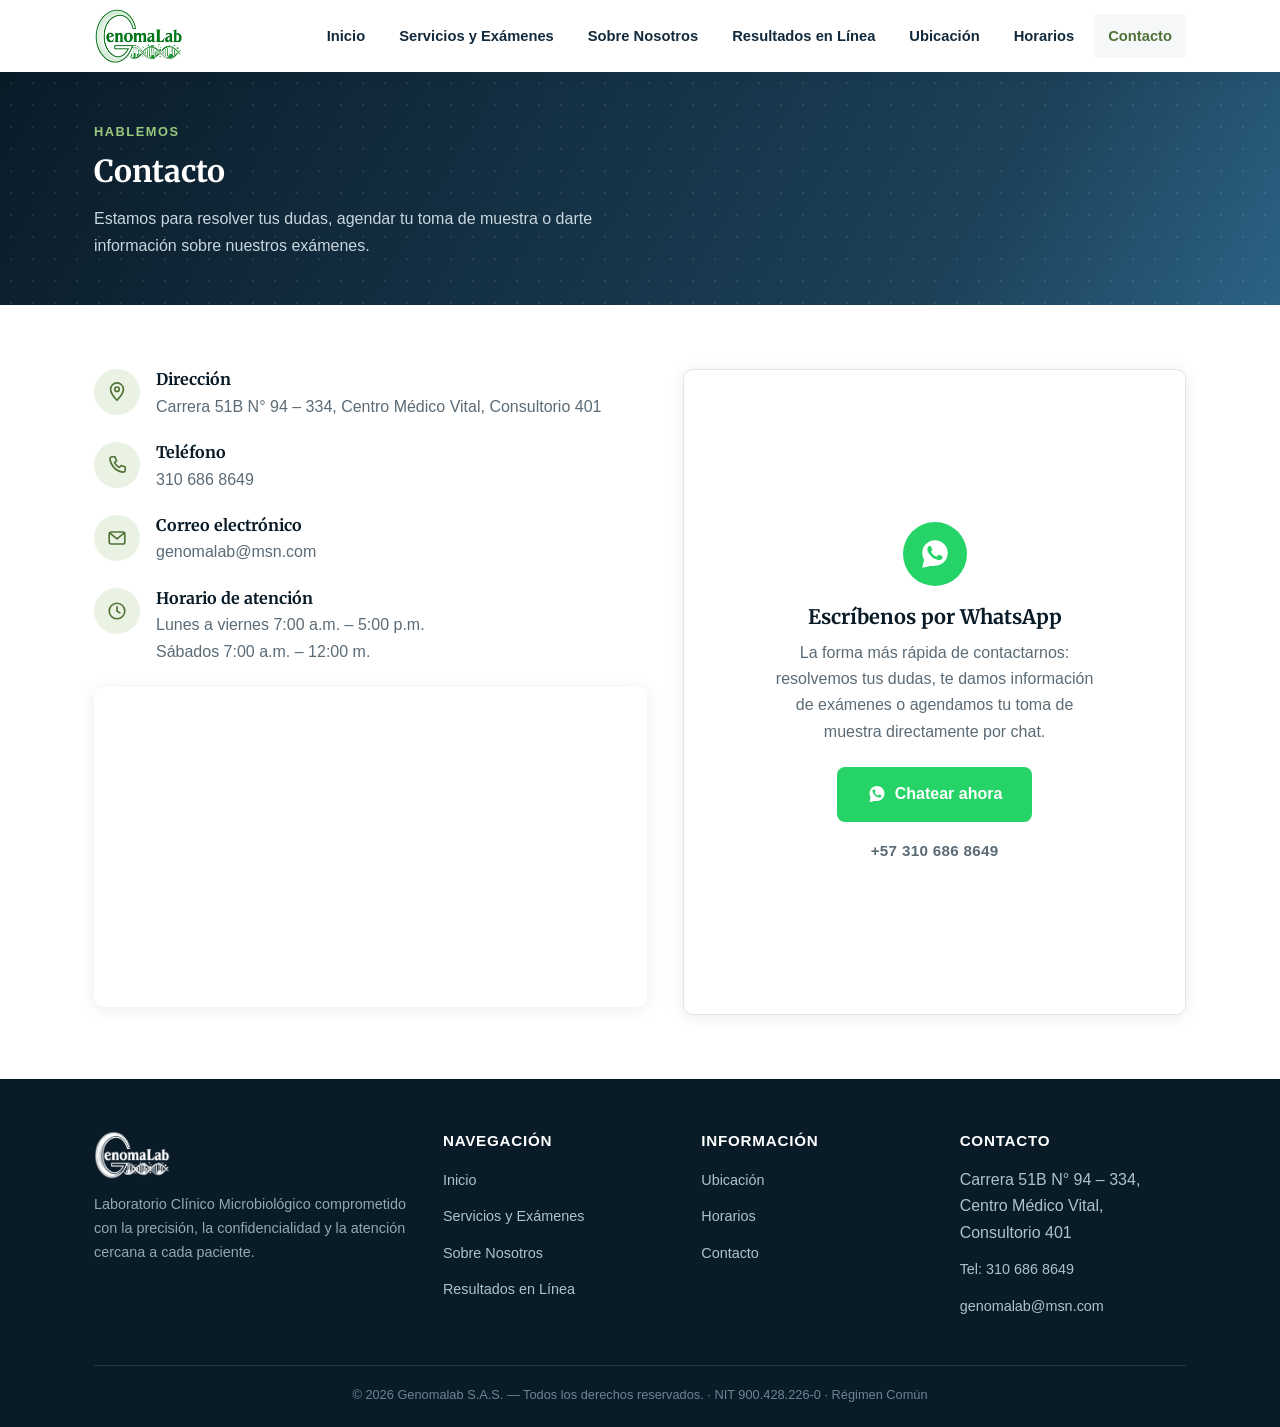
==== commit 58f78645: "Add files via upload" ====
--- a/contacto.html
+++ b/contacto.html
@@ -45,19 +45,19 @@
     <div class="container contact-grid">
       <div>
         <div class="contact-item">
-          <div class="icon-badge">📍</div>
+          <div class="icon-badge"><svg class="icon" width="22" height="22" viewBox="0 0 24 24" fill="none" stroke="currentColor" stroke-width="1.8" stroke-linecap="round" stroke-linejoin="round" aria-hidden="true"><path d="M12 21s7-7.2 7-12a7 7 0 1 0-14 0c0 4.8 7 12 7 12Z"/><circle cx="12" cy="9" r="2.5"/></svg></div>
           <div><h4>Dirección</h4><p>Carrera 51B N° 94 – 334, Centro Médico Vital, Consultorio 401</p></div>
         </div>
         <div class="contact-item">
-          <div class="icon-badge">📞</div>
+          <div class="icon-badge"><svg class="icon" width="22" height="22" viewBox="0 0 24 24" fill="none" stroke="currentColor" stroke-width="1.8" stroke-linecap="round" stroke-linejoin="round" aria-hidden="true"><path d="M6.6 3h3.2l1.6 4.5-2.1 1.9a12.5 12.5 0 0 0 5.3 5.3l1.9-2.1L21 14.2v3.2c0 1.4-1.2 2.5-2.6 2.3C10.9 18.7 5.3 13.1 4.3 5.6 4.1 4.2 5.2 3 6.6 3Z"/></svg></div>
           <div><h4>Teléfono</h4><p><a href="tel:+573106868649">310 686 8649</a></p></div>
         </div>
         <div class="contact-item">
-          <div class="icon-badge">✉️</div>
+          <div class="icon-badge"><svg class="icon" width="22" height="22" viewBox="0 0 24 24" fill="none" stroke="currentColor" stroke-width="1.8" stroke-linecap="round" stroke-linejoin="round" aria-hidden="true"><rect x="3.5" y="5.5" width="17" height="13" rx="2"/><path d="m4 6.5 8 6.5 8-6.5"/></svg></div>
           <div><h4>Correo electrónico</h4><p><a href="mailto:genomalab@msn.com">genomalab@msn.com</a></p></div>
         </div>
         <div class="contact-item">
-          <div class="icon-badge">🕒</div>
+          <div class="icon-badge"><svg class="icon" width="22" height="22" viewBox="0 0 24 24" fill="none" stroke="currentColor" stroke-width="1.8" stroke-linecap="round" stroke-linejoin="round" aria-hidden="true"><circle cx="12" cy="12" r="8.5"/><path d="M12 7.5V12l3.2 2"/></svg></div>
           <div><h4>Horario de atención</h4><p>Lunes a viernes 7:00 a.m. – 5:00 p.m.<br>Sábados 7:00 a.m. – 12:00 m.</p></div>
         </div>
         <iframe class="map-frame" loading="lazy" src="https://maps.google.com/maps?q=Centro%20M%C3%A9dico%20Vital%2C%20Carrera%2051B%20N%C2%B0%2094-334%2C%20Barranquilla%2C%20Colombia&output=embed"></iframe>
--- a/css/style.css
+++ b/css/style.css
@@ -188,8 +188,9 @@
   width:46px;height:46px;border-radius:50%;
   background:var(--green-light);color:var(--green-dark);
   display:flex;align-items:center;justify-content:center;
-  font-size:1.3rem;margin-bottom:14px;
-}
+  flex-shrink:0;margin-bottom:14px;
+}
+.icon-badge .icon,.notice-icon .icon{display:block;}
 
 .service-card{
   background:var(--gray-50);
@@ -309,7 +310,9 @@
 .notice{
   background:var(--gray-50);border-left:4px solid var(--green);
   padding:16px 20px;border-radius:0 8px 8px 0;color:var(--navy-800);font-size:.95rem;
-}
+  display:flex;align-items:flex-start;gap:12px;
+}
+.notice-icon{flex-shrink:0;color:var(--green-dark);margin-top:1px;}
 
 /* breadcrumb / page header */
 .page-hero{
@@ -319,6 +322,12 @@
     linear-gradient(120deg,var(--navy-900),var(--navy-700) 75%,var(--navy-600));
   background-size:22px 22px, auto;
   padding:46px 0;
+}
+.page-hero.page-hero-photo{
+  background:
+    linear-gradient(120deg,rgba(9,24,36,.88),rgba(9,32,41,.78) 60%,rgba(11,40,45,.72)),
+    url("../img/servicios-lab.jpg") center 42%/cover no-repeat;
+  padding:64px 0;
 }
 .page-hero .container{position:relative;z-index:1;}
 .page-hero .eyebrow{color:#9AC97E;font-weight:700;text-transform:uppercase;font-size:.8rem;letter-spacing:.12em;}
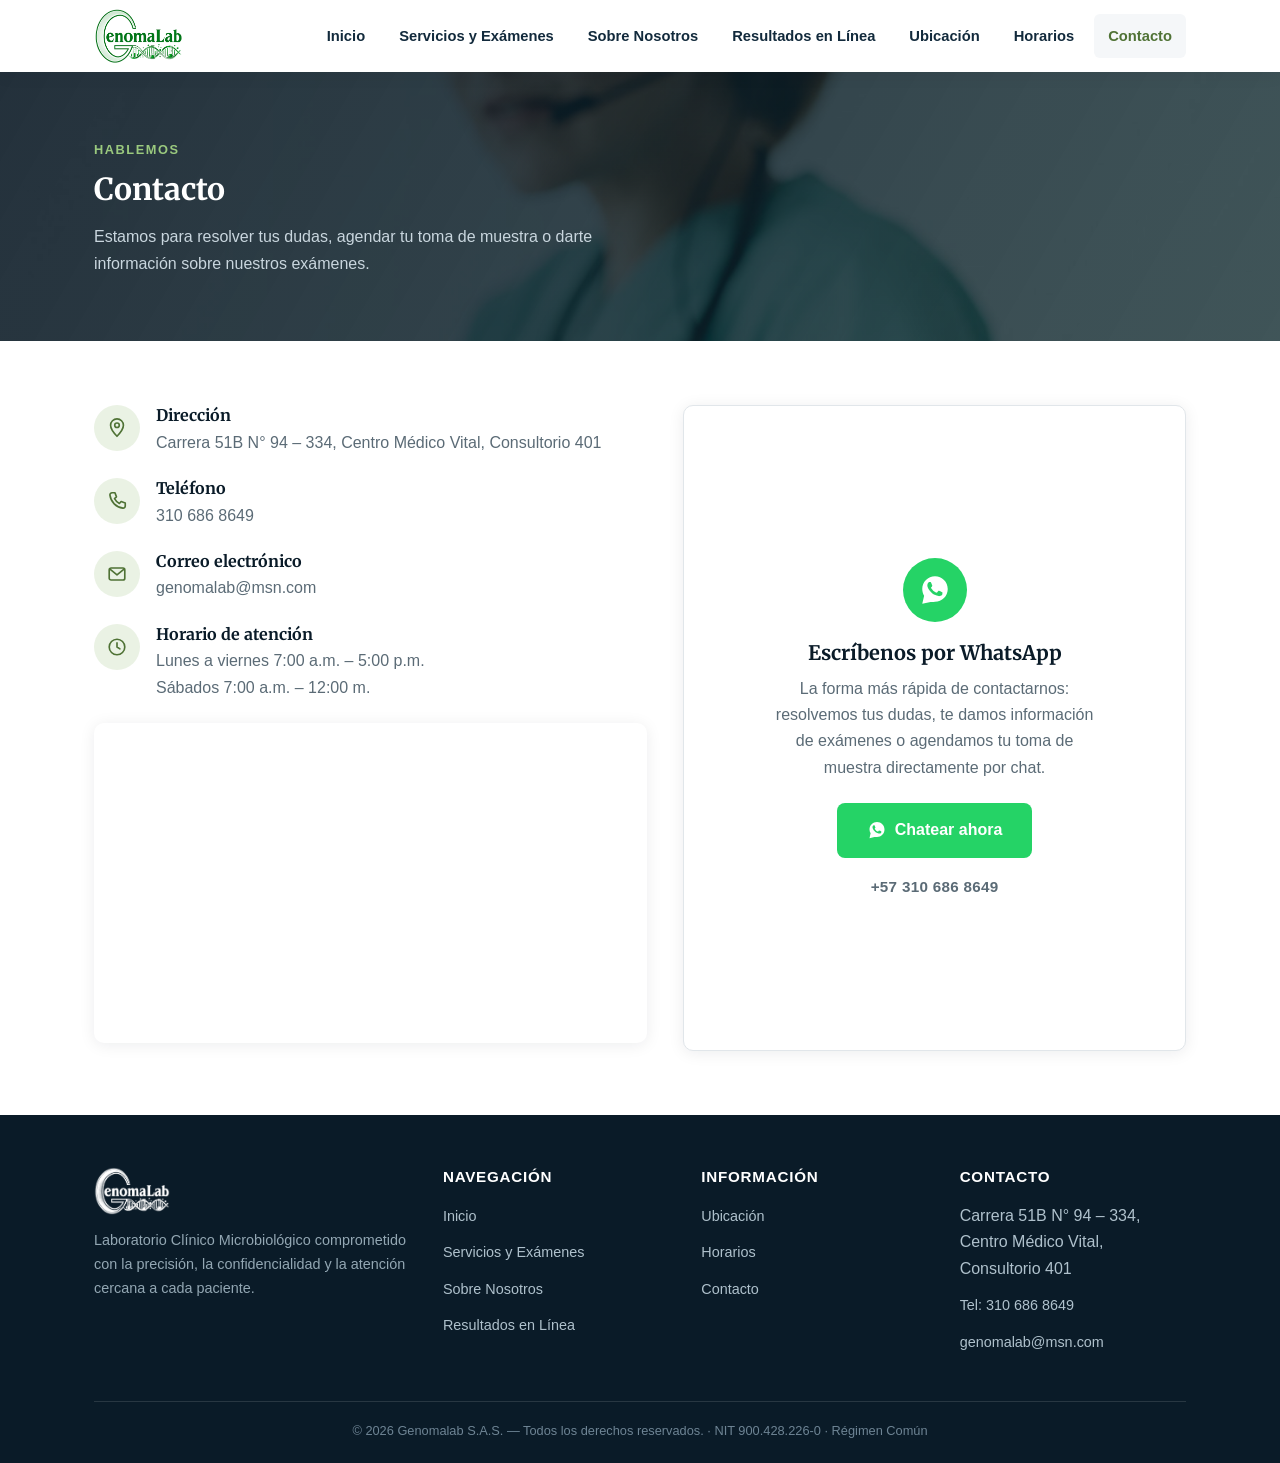
==== commit 6a836e7b: "Add files via upload" ====
--- a/contacto.html
+++ b/contacto.html
@@ -33,7 +33,7 @@
   </header>
 
 
-  <div class="page-hero">
+  <div class="page-hero page-hero-photo" style="--hero-photo:url('../img/contacto-lab.jpg');">
     <div class="container">
       <span class="eyebrow">Hablemos</span>
       <h1>Contacto</h1>
--- a/css/style.css
+++ b/css/style.css
@@ -326,7 +326,7 @@
 .page-hero.page-hero-photo{
   background:
     linear-gradient(120deg,rgba(9,24,36,.88),rgba(9,32,41,.78) 60%,rgba(11,40,45,.72)),
-    url("../img/servicios-lab.jpg") center 42%/cover no-repeat;
+    var(--hero-photo) center 42%/cover no-repeat;
   padding:64px 0;
 }
 .page-hero .container{position:relative;z-index:1;}
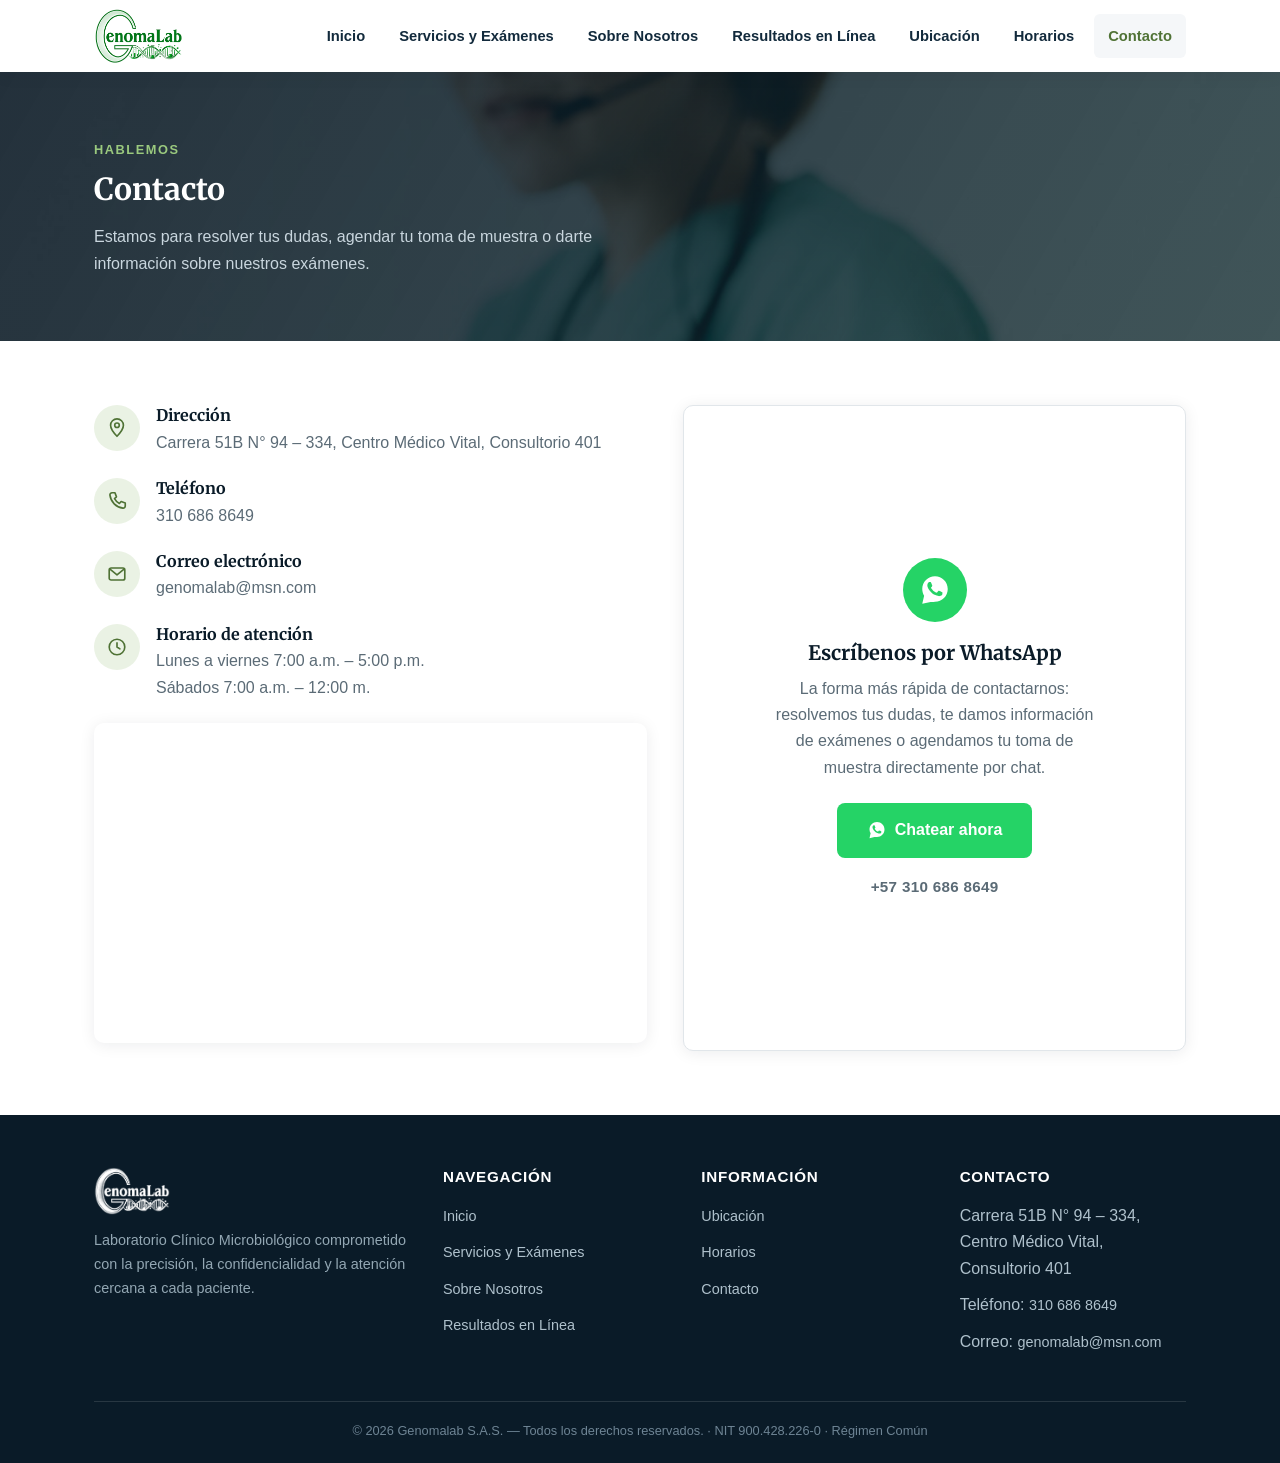
==== commit ae5ca621: "Add files via upload" ====
--- a/contacto.html
+++ b/contacto.html
@@ -112,8 +112,8 @@
           <h4>Contacto</h4>
           <ul>
             <li>Carrera 51B N° 94 – 334, Centro Médico Vital, Consultorio 401</li>
-            <li><a href="tel:+573106868649">Tel: 310 686 8649</a></li>
-            <li><a href="mailto:genomalab@msn.com">genomalab@msn.com</a></li>
+            <li>Teléfono: <a href="tel:+573106868649">310 686 8649</a></li>
+            <li>Correo: <a href="mailto:genomalab@msn.com">genomalab@msn.com</a></li>
           </ul>
         </div>
       </div>
--- a/css/style.css
+++ b/css/style.css
@@ -292,6 +292,11 @@
   color:var(--white);
   padding:52px 0;text-align:center;
 }
+.cta-banner.cta-banner-photo{
+  background:
+    linear-gradient(120deg,rgba(9,24,36,.88),rgba(9,32,41,.82) 60%,rgba(11,40,45,.78)),
+    var(--cta-photo) center 40%/cover no-repeat;
+}
 .cta-banner h2{color:var(--white);margin-bottom:10px;}
 .cta-banner p{color:#C9D6DE;margin-bottom:26px;font-family:'Segoe UI',Roboto,Helvetica,Arial,sans-serif;}
 
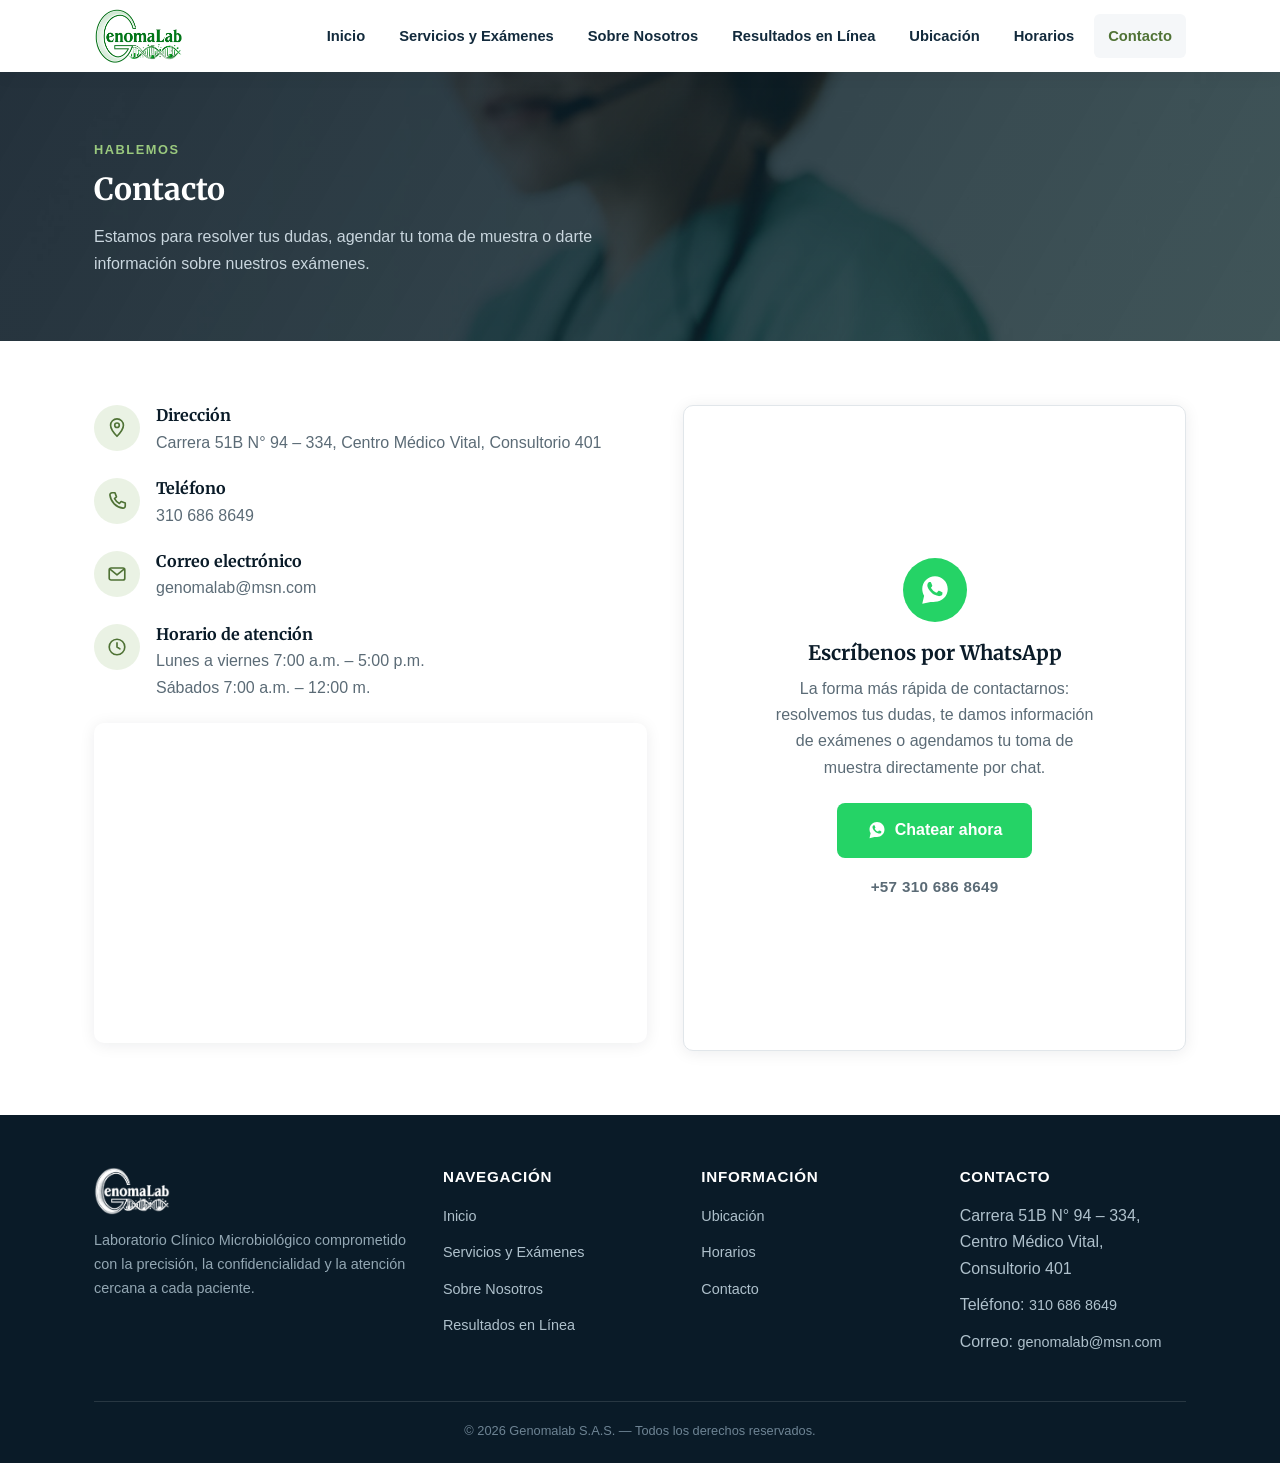
==== commit 125b6796: "Add files via upload" ====
--- a/contacto.html
+++ b/contacto.html
@@ -118,7 +118,7 @@
         </div>
       </div>
       <div class="footer-bottom">
-        &copy; 2026 Genomalab S.A.S. — Todos los derechos reservados. · NIT 900.428.226-0 · Régimen Común
+        &copy; 2026 Genomalab S.A.S. — Todos los derechos reservados.
       </div>
     </div>
   </footer>
